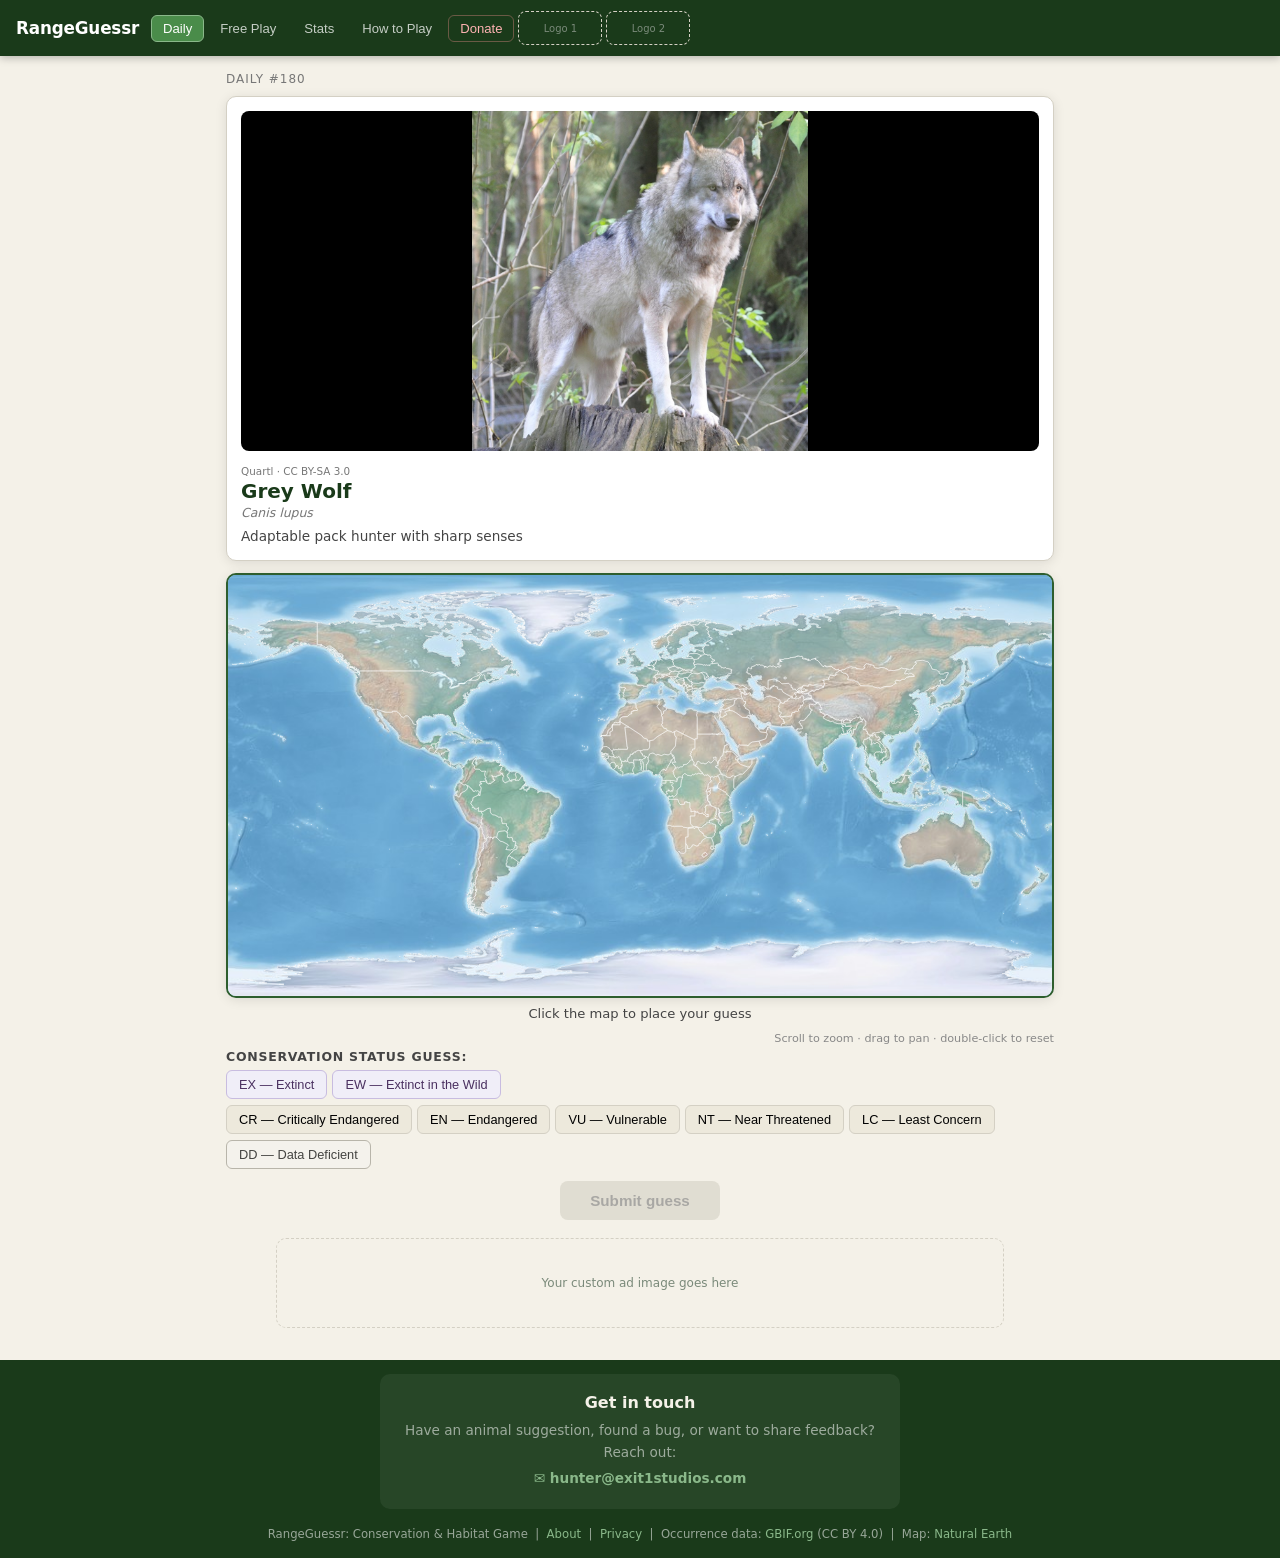
==== index.html @ 33893f8d "Update index.html" ====
<!DOCTYPE html>
<!-- build: stats-tabs-3 -->
<html lang="en">
<head>
  <meta charset="UTF-8"/>
  <meta name="viewport" content="width=device-width,initial-scale=1.0"/>
  <title>RangeGuessr — Daily Wildlife Geography Game</title>
  <meta name="description" content="Test your wildlife knowledge and learn about habitat ranges and wildlife conservation. Play the daily or free play."/>
  <meta property="og:title" content="RangeGuessr"/>
  <meta property="og:description" content="Guess where an animal lives + its conservation status. Play daily or Free Play."/>
  <meta property="og:type" content="website"/>
  <meta property="og:url" content="https://rangeguessr.com/"/>
  <!-- Drop a 1200×630 PNG at img/og-image.png — used for link previews on social/iMessage -->
  <meta property="og:image" content="https://rangeguessr.com/img/og-image.png"/>
  <meta property="og:image:width" content="1200"/>
  <meta property="og:image:height" content="630"/>
  <meta name="twitter:card" content="summary_large_image"/>
  <meta name="twitter:title" content="RangeGuessr"/>
  <meta name="twitter:description" content="Guess where an animal lives + its conservation status. New animal daily."/>
  <meta name="twitter:image" content="https://rangeguessr.com/img/og-image.png"/>
  <meta name="referrer" content="no-referrer"/>
  <meta name="theme-color" content="#1a3a1a"/>
  <link rel="icon" href="data:image/svg+xml,<svg xmlns='http://www.w3.org/2000/svg' viewBox='0 0 100 100'><text y='.9em' font-size='90'>🌍</text></svg>"/>
  <link rel="canonical" href="https://rangeguessr.com/"/>
  <link rel="manifest" href="manifest.json"/>
  <link rel="apple-touch-icon" href="img/icon-192.png"/>
  <link rel="stylesheet" href="css/style.css"/>
  <script type="application/ld+json">
  {
    "@context": "https://schema.org",
    "@type": "WebSite",
    "name": "RangeGuessr",
    "url": "https://rangeguessr.com/",
    "description": "A daily wildlife geography game. Guess where an animal lives and its IUCN conservation status, then learn about the species.",
    "inLanguage": "en"
  }
  </script>
  <!-- Google AdSense: replace publisher ID below and uncomment when live -->
  <!-- <script async src="https://pagead2.googlesyndication.com/pagead/js/adsbygoogle.js?client=ca-pub-XXXXXXXXXXXXXXXX" crossorigin="anonymous"></script> -->
</head>
<body>

<!-- ── Header ── -->
<header>
  <a class="logo" href="/">
    <span>
      <span class="logo-text">RangeGuessr</span>
    </span>
  </a>
  <nav>
    <button class="nav-btn active" id="btn-daily">Daily</button>
    <button class="nav-btn"        id="btn-freeplay">Free Play</button>
    <button class="nav-btn"        id="btn-stats">Stats</button>
    <button class="nav-btn"        id="btn-how">How to Play</button>
    <button class="nav-btn nav-btn--donate" id="btn-donate">Donate</button>
    <!-- ── Conservation partner logos (top row, right of Donate) ──
         Replace each src with the org's logo and each href with their site.
         Missing images show a labeled placeholder instead of a broken icon. -->
    <a class="conservation-logo" href="#" target="_blank" rel="noopener" title="Conservation partner"
       style="display:inline-flex;align-items:center;justify-content:center;height:34px;min-width:84px;padding:3px 8px;border:1px dashed var(--border,#cdd6cd);border-radius:8px;text-decoration:none;">
      <img src="img/partner-1.png" alt="Conservation partner 1"
           style="max-height:26px;max-width:104px;object-fit:contain;display:block;"
           onload="this.nextElementSibling.style.display='none';"
           onerror="this.style.display='none';"/>
      <span style="font-size:10px;color:var(--muted,#7a8a7a);">Logo 1</span>
    </a>
    <a class="conservation-logo" href="#" target="_blank" rel="noopener" title="Conservation partner"
       style="display:inline-flex;align-items:center;justify-content:center;height:34px;min-width:84px;padding:3px 8px;border:1px dashed var(--border,#cdd6cd);border-radius:8px;text-decoration:none;">
      <img src="img/partner-2.png" alt="Conservation partner 2"
           style="max-height:26px;max-width:104px;object-fit:contain;display:block;"
           onload="this.nextElementSibling.style.display='none';"
           onerror="this.style.display='none';"/>
      <span style="font-size:10px;color:var(--muted,#7a8a7a);">Logo 2</span>
    </a>
  </nav>
  <div class="streak-badge" id="streak-display"></div>
</header>

<!-- ── Main ── -->
<main class="main-wrap">
  <p class="mode-label" id="mode-label">Daily</p>

  <!-- Animal card -->
  <div class="animal-card">
    <div class="animal-thumb" id="animal-thumb">
      <img class="animal-img" id="animal-img" src="" alt=""/>
      <a class="animal-img-fallback" id="animal-img-fallback" href="" target="_blank" rel="noopener" style="display:none">View photo →</a>
    </div>
    <div class="animal-img-credit" id="animal-img-credit"></div>
    <div class="animal-info">
      <div class="animal-name" id="animal-name">Loading…</div>
      <div class="animal-sci"  id="animal-sci"></div>
      <div class="animal-hint" id="animal-hint"></div>
      <span class="status-badge" id="status-badge" style="display:none"></span>
    </div>
  </div>

  <!-- Free play controls -->
  <div class="freeplay-controls" id="freeplay-controls">
    <span class="freeplay-score" id="freeplay-score-display"></span>
  </div>

  <!-- Map -->
  <div class="map-wrap" style="position:relative;">
    <svg id="world-svg" viewBox="0 0 900 460" xmlns="http://www.w3.org/2000/svg"
         role="img" aria-label="World map — click to place your guess"></svg>
    <button id="zoom-reset-btn" title="Reset zoom (or double-click map)" style="display:none;">Reset zoom ✕</button>
  </div>
  <p class="map-instruction" id="map-instruction">Click the map to place your guess</p>
  <p class="map-zoom-hint">Scroll to zoom · drag to pan · double-click to reset</p>

  <div class="status-picker-wrap">
    <p class="picker-label">Conservation status guess:</p>
    <div class="status-picker">
      <div class="status-group status-group--extinct">
        <button class="status-option" data-status="EX" title="No individuals known to survive anywhere">EX — Extinct</button>
        <button class="status-option" data-status="EW" title="Survives only in captivity or cultivation">EW — Extinct in the Wild</button>
      </div>
      <div class="status-group status-group--threatened">
        <button class="status-option" data-status="CR">CR — Critically Endangered</button>
        <button class="status-option" data-status="EN">EN — Endangered</button>
        <button class="status-option" data-status="VU">VU — Vulnerable</button>
        <button class="status-option" data-status="NT">NT — Near Threatened</button>
        <button class="status-option" data-status="LC">LC — Least Concern</button>
      </div>
      <div class="status-group status-group--dd">
        <button class="status-option" data-status="DD" title="Not enough data to assess risk">DD — Data Deficient</button>
      </div>
    </div>
  </div>

  <!-- Submit + post-answer actions in one row -->
  <div class="submit-wrap">
    <button class="share-btn"         id="share-btn"     style="display:none">Share ↪</button>
    <button id="submit-btn" disabled>Submit guess</button>
    <button class="freeplay-next-btn" id="freeplay-next" style="display:none">Next →</button>
  </div>

  <!-- Result panel -->
  <div class="result-panel" id="result-panel">
    <div class="result-header">
      <!-- Score ring -->
      <div class="score-ring-wrap">
        <svg viewBox="0 0 68 68" width="68" height="68">
          <circle class="ring-bg" cx="34" cy="34" r="28"/>
          <circle id="res-ring" cx="34" cy="34" r="28"/>
        </svg>
        <div class="score-ring-total">
          <span id="res-total">0</span>
          <span class="score-ring-label">/ 10000</span>
        </div>
      </div>
      <!-- Breakdown -->
      <div class="score-breakdown">
        <div class="score-row-item">
          <div class="label">
            Location
            <span class="res-detail" id="res-loc-label"></span>
          </div>
          <div class="pts" id="res-location-score">0</div>
        </div>
        <div class="score-row-item">
          <div class="label">
            Conservation
            <span class="res-detail" id="res-status-label"></span>
          </div>
          <div class="pts" id="res-status-score">0</div>
        </div>
      </div>
    </div>
    <div class="res-fact"   id="res-fact"></div>
    <div class="res-region" id="res-region"></div>
    <div class="next-countdown" id="next-countdown" style="display:none"></div>
  </div>

  <!-- Custom ad — replace src with your ad image and href with where it should link.
       Recommended image width ~728px (or any 6:1–8:1 banner). Falls back to a labeled box if missing. -->
  <a class="custom-ad" href="#" target="_blank" rel="noopener"
     style="display:flex;align-items:center;justify-content:center;min-height:90px;margin:18px auto 0;max-width:728px;border:1px dashed var(--border,#cdd6cd);border-radius:10px;text-decoration:none;overflow:hidden;">
    <img src="img/custom-ad.png" alt="Sponsor"
         style="max-width:100%;height:auto;display:block;"
         onload="this.nextElementSibling.style.display='none';"
         onerror="this.style.display='none';"/>
    <span style="font-size:12px;color:var(--muted,#7a8a7a);">Your custom ad image goes here</span>
  </a>
</main>

<!-- ── Modals ── -->
<div class="modal-overlay" id="modal-overlay">

  <!-- How to play -->
  <div class="modal" id="modal-how" style="display:none">
    <div class="modal-header">
      <span class="modal-title">How to Play</span>
      <button class="modal-close" onclick="UI.closeModal()">✕</button>
    </div>
    <div class="modal-body">
      <div class="how-section">
        <h3>Instructions</h3>
        <p>Each day a new animal is revealed.</p>
        <ul>
          <li><strong>Click the map</strong> — place a pin where you think the animal lives in the wild</li>
          <li><strong>Pick a conservation status</strong> — guess its IUCN Red List category</li>
        </ul>
        <p style="margin-top:6px">Then hit <strong>Submit</strong>. The range is revealed and you see your score.</p>
      </div>
      <div class="how-section">
        <h3>Scoring — 10,000 points total</h3>
        <ul>
          <li><strong>Location (5,000 pts):</strong> Click inside the range = 5,000. Further away = fewer points.</li>
          <li><strong>Conservation (5,000 pts):</strong> Exact match = 5,000. Each IUCN level off costs 1,000 pts.</li>
        </ul>
      </div>
      <div class="how-section">
        <h3>Conservation status levels</h3>
        <div class="status-legend">
          <div class="legend-row"><span class="legend-badge" style="background:#E8E8E8;color:#3a3a3a">EX</span><span class="legend-desc"><strong>Extinct</strong> — no individuals survive anywhere</span></div>
          <div class="legend-row"><span class="legend-badge" style="background:#EDE8F5;color:#4a3060">EW</span><span class="legend-desc"><strong>Extinct in the Wild</strong> — survives only in captivity</span></div>
          <div class="legend-row"><span class="legend-badge" style="background:#FCEBEB;color:#791F1F">CR</span><span class="legend-desc"><strong>Critically Endangered</strong> — extremely high risk</span></div>
          <div class="legend-row"><span class="legend-badge" style="background:#FAECE7;color:#993C1D">EN</span><span class="legend-desc"><strong>Endangered</strong> — high risk of extinction</span></div>
          <div class="legend-row"><span class="legend-badge" style="background:#FAEEDA;color:#854F0B">VU</span><span class="legend-desc"><strong>Vulnerable</strong> — high risk if threats continue</span></div>
          <div class="legend-row"><span class="legend-badge" style="background:#EAF3DE;color:#3B6D11">NT</span><span class="legend-desc"><strong>Near Threatened</strong> — close to qualifying</span></div>
          <div class="legend-row"><span class="legend-badge" style="background:#E1F5EE;color:#0F6E56">LC</span><span class="legend-desc"><strong>Least Concern</strong> — widespread and stable</span></div>
          <div class="legend-row"><span class="legend-badge" style="background:#F1EFE8;color:#444441">DD</span><span class="legend-desc"><strong>Data Deficient</strong> — not enough data to assess. Guess DD = 5,000 pts; any other guess = 4,000 pts. (Guessing DD for an assessed species scores a flat 2,500.)</span></div>
        </div>
      </div>
      <div class="how-section">
        <h3>Daily streak</h3>
        <p>Play every day to build your streak.</p>
      </div>
      <div class="how-section">
        <h3>Free Play</h3>
        <p>Unlimited animals in random order. Score accumulates for your session but doesn't affect your daily streak.</p>
      </div>
    </div>
  </div>

  <!-- Stats (tabbed: Stats / History / Animals) -->
  <div class="modal" id="modal-stats" style="display:none">
    <div class="modal-header">
      <span class="modal-title">📊 Your Progress</span>
      <button class="modal-close" onclick="UI.closeModal()">✕</button>
    </div>
    <div class="stats-tabs" id="stats-tabs">
      <button class="stats-tab active" data-tab="stats">Stats</button>
      <button class="stats-tab" data-tab="history">History</button>
      <button class="stats-tab" data-tab="dex">Animals</button>
    </div>
    <div class="modal-body">
      <div class="stats-tab-panel" id="tabpanel-stats"></div>
      <div class="stats-tab-panel" id="tabpanel-history" style="display:none"></div>
      <div class="stats-tab-panel" id="tabpanel-dex" style="display:none"></div>
    </div>
  </div>

  <!-- Donate -->
  <div class="modal" id="modal-donate" style="display:none">
    <div class="modal-header">
      <span class="modal-title">♥ Support RangeGuessr</span>
      <button class="modal-close" onclick="UI.closeModal()">✕</button>
    </div>
    <div class="modal-body">
      <div class="donate-hero">
        <p class="donate-tagline">RangeGuessr is free to play and always will be.</p>
        <p class="donate-sub">Every donation keeps the game running and directly funds wildlife conservation.</p>
      </div>
      <div class="donate-split">
        <div class="donate-split-item">
          <span class="donate-split-pct">50%</span>
          <span class="donate-split-label">Keeps RangeGuessr running: hosting, data, and improving the site.</span>
        </div>
        <div class="donate-split-divider"></div>
        <div class="donate-split-item">
          <span class="donate-split-pct donate-split-pct--green">50%</span>
          <span class="donate-split-label">Donated to wildlife conservation charities.</span>
        </div>
      </div>
      <div class="donate-actions">
        <!-- Conservation partner logos — same orgs as the top row -->
        <div class="donate-logos" style="display:flex;align-items:center;justify-content:center;gap:14px;flex-wrap:wrap;margin-bottom:14px;">
          <a class="conservation-logo" href="#" target="_blank" rel="noopener" title="Conservation partner"
             style="display:flex;align-items:center;justify-content:center;height:48px;min-width:130px;padding:4px 10px;border:1px dashed var(--border,#cdd6cd);border-radius:10px;text-decoration:none;">
            <img src="img/partner-1.png" alt="Conservation partner 1"
                 style="max-height:36px;max-width:150px;object-fit:contain;display:block;"
                 onload="this.nextElementSibling.style.display='none';"
                 onerror="this.style.display='none';"/>
            <span style="font-size:11px;color:var(--muted,#7a8a7a);">Partner logo 1</span>
          </a>
          <a class="conservation-logo" href="#" target="_blank" rel="noopener" title="Conservation partner"
             style="display:flex;align-items:center;justify-content:center;height:48px;min-width:130px;padding:4px 10px;border:1px dashed var(--border,#cdd6cd);border-radius:10px;text-decoration:none;">
            <img src="img/partner-2.png" alt="Conservation partner 2"
                 style="max-height:36px;max-width:150px;object-fit:contain;display:block;"
                 onload="this.nextElementSibling.style.display='none';"
                 onerror="this.style.display='none';"/>
            <span style="font-size:11px;color:var(--muted,#7a8a7a);">Partner logo 2</span>
          </a>
        </div>
        <a class="donate-btn"
           href="https://buy.stripe.com/6oU4gybtUd712Wp5gu8so00"
           target="_blank"
           rel="noopener"
           id="donate-stripe-btn">
          Donate via Stripe →
        </a>
        <p class="donate-note">Secure payment powered by Stripe.</p>
      </div>
    </div>
  </div>

</div>
<footer>
  <div class="footer-contact" id="contact">
    <strong>Get in touch</strong>
    <p>Have an animal suggestion, found a bug, or want to share feedback? Reach out:</p>
    <p class="footer-contact-links">
      <a href="mailto:hunter@exit1studios.com">✉ hunter@exit1studios.com</a>
    </p>
  </div>
  <p>RangeGuessr: Conservation & Habitat Game &nbsp;|&nbsp; <a href="about.html">About</a> &nbsp;|&nbsp; <a href="privacy.html">Privacy</a> &nbsp;|&nbsp; Occurrence data: <a href="https://www.gbif.org" target="_blank" rel="noopener">GBIF.org</a> (CC BY 4.0) &nbsp;|&nbsp; Map: <a href="https://www.naturalearthdata.com" target="_blank" rel="noopener">Natural Earth</a></p>
</footer>

<!-- Scripts -->
<script src="data/animals.js"></script>
<script src="data/schedule.js"></script>
<script src="data/countries.js"></script>
<script src="js/game.js"></script>
<script src="js/ui.js"></script>
<script>
  document.addEventListener("DOMContentLoaded", () => {
    UI.init();
    UI.showDaily();
  });
</script>
</body>
</html>
---- css/style.css ----
/* ─── Reset & base ─────────────────────────────────────────────────────────── */
*, *::before, *::after { box-sizing: border-box; margin: 0; padding: 0; }

:root {
  --forest:     #1a3a1a;
  --forest-mid: #2e5e2e;
  --forest-lite:#4a8c4a;
  --sage:       #8ab88a;
  --cream:      #f4f1e8;
  --parchment:  #ede9dc;
  --ink:        #1c1c1c;
  --ink-mid:    #444;
  --ink-lite:   #777;
  --border:     #d4d0c4;
  --gold:       #FFD700;
  --radius:     10px;
  --shadow:     0 2px 12px rgba(0,0,0,0.10);
}

html { font-size: 16px; }

body {
  font-family: 'Segoe UI', system-ui, -apple-system, sans-serif;
  background: var(--cream);
  color: var(--ink);
  min-height: 100vh;
  display: flex;
  flex-direction: column;
}

a { color: var(--forest-mid); text-decoration: none; }
a:hover { text-decoration: underline; }

/* ─── Ad slots ─────────────────────────────────────────────────────────────── */
.ad-slot {
  background: var(--parchment);
  border-bottom: 1px solid var(--border);
  display: flex;
  align-items: center;
  justify-content: center;
  min-height: 56px;
  padding: 8px;
}
.ad-slot.bottom {
  border-top: 1px solid var(--border);
  border-bottom: none;
  margin-top: 24px;
}
.ad-label {
  font-size: 0.7rem;
  text-transform: uppercase;
  letter-spacing: 0.08em;
  color: var(--ink-lite);
}

/* ─── Header ───────────────────────────────────────────────────────────────── */
header {
  background: var(--forest);
  color: #fff;
  display: flex;
  flex-direction: row;
  align-items: center;
  gap: 12px;
  padding: 0 16px;
  min-height: 56px;
  height: auto;
  padding: 8px 16px;
  position: sticky;
  top: 0;
  z-index: 100;
  box-shadow: 0 2px 8px rgba(0,0,0,0.25);
}

.logo {
  display: flex;
  flex-direction: row;
  align-items: center;
  gap: 8px;
  text-decoration: none;
  color: #fff;
  flex-shrink: 0;
}
.logo-icon  { font-size: 1.4rem; line-height: 1; }
.logo-text  { font-size: 1.05rem; font-weight: 700; letter-spacing: -0.01em; color: #fff; }
.logo-sub   { display: block; font-size: 0.65rem; color: var(--sage); letter-spacing: 0.05em; }

nav {
  display: flex;
  flex-direction: row;
  align-items: center;
  gap: 4px;
  flex: 1;
  flex-wrap: wrap;
}

.nav-btn {
  background: transparent;
  border: 1px solid transparent;
  color: rgba(255,255,255,0.75);
  padding: 5px 11px;
  border-radius: 6px;
  font-size: 0.82rem;
  cursor: pointer;
  transition: background 0.15s, color 0.15s, border-color 0.15s;
  white-space: nowrap;
}
.nav-btn:hover {
  background: rgba(255,255,255,0.10);
  color: #fff;
  border-color: rgba(255,255,255,0.2);
}
.nav-btn.active {
  background: var(--forest-lite);
  color: #fff;
  border-color: var(--sage);
}
.nav-btn--donate {
  color: #ffb3b3;
  border-color: rgba(255,150,150,0.35);
}
.nav-btn--donate:hover {
  background: rgba(255,100,100,0.15);
  color: #ffcccc;
}

.streak-badge {
  font-size: 0.85rem;
  font-weight: 600;
  color: var(--gold);
  margin-left: auto;
  white-space: nowrap;
}

/* ─── Main wrap ────────────────────────────────────────────────────────────── */
.main-wrap {
  max-width: 860px;
  width: 100%;
  margin: 0 auto;
  padding: 16px 16px 32px;
  flex: 1;
}

.mode-label {
  font-size: 0.75rem;
  text-transform: uppercase;
  letter-spacing: 0.08em;
  color: var(--ink-lite);
  margin-bottom: 10px;
}

/* ─── Animal card ──────────────────────────────────────────────────────────── */
.animal-card {
  background: #fff;
  border: 1px solid var(--border);
  border-radius: var(--radius);
  display: flex;
  flex-direction: column;
  padding: 14px;
  margin-bottom: 12px;
  box-shadow: var(--shadow);
}

.animal-thumb {
  width: 100%;
  border-radius: 8px;
  overflow: hidden;
  background: var(--parchment);
  margin-bottom: 10px;
}
.animal-thumb.loading {
  min-height: 200px;
  background: linear-gradient(100deg,
    var(--parchment) 35%,
    rgba(255,255,255,0.75) 50%,
    var(--parchment) 65%);
  background-size: 300% 100%;
  animation: thumb-shimmer 1.4s ease-in-out infinite;
}
@keyframes thumb-shimmer {
  0%   { background-position: 100% 0; }
  100% { background-position: -100% 0; }
}
@media (prefers-reduced-motion: reduce) {
  .animal-thumb.loading { animation: none; }
}
.animal-img {
  width: 100%;
  max-height: 340px;
  object-fit: contain;
  display: block;
  background: #000;
}
.animal-img-fallback {
  font-size: 0.72rem;
  text-align: center;
  color: var(--forest-mid);
  padding: 4px;
  line-height: 1.4;
}
.animal-img-credit {
  font-size: 0.65rem;
  color: var(--ink-lite);
  margin-top: 4px;
  line-height: 1.3;
}

.animal-info { flex: 1; min-width: 0; }
.animal-name {
  font-size: 1.25rem;
  font-weight: 700;
  color: var(--forest);
  line-height: 1.2;
  margin-bottom: 2px;
}
.animal-sci {
  font-size: 0.78rem;
  color: var(--ink-lite);
  font-style: italic;
  margin-bottom: 6px;
}
.animal-hint {
  font-size: 0.85rem;
  color: var(--ink-mid);
  line-height: 1.5;
}

.status-badge {
  display: inline-block;
  margin-top: 8px;
  padding: 3px 10px;
  border-radius: 20px;
  font-size: 0.75rem;
  font-weight: 600;
  letter-spacing: 0.03em;
}

/* ─── Free play controls ───────────────────────────────────────────────────── */
.freeplay-controls {
  display: none;
  flex-direction: row;
  align-items: center;
  justify-content: flex-end;
  margin-bottom: 8px;
  gap: 12px;
}
.freeplay-score {
  font-size: 0.82rem;
  color: var(--ink-mid);
  font-weight: 500;
}

/* ─── Map ───────────────────────────────────────────────────────────────────── */
.map-wrap {
  background-color: #a8d8ea;
  border: 2px solid var(--forest-mid);
  border-radius: var(--radius);
  overflow: hidden;
  cursor: crosshair;
  box-shadow: var(--shadow);
  margin-bottom: 8px;
}

#world-svg {
  display: block;
  width: 100%;
  height: auto;
  aspect-ratio: 900 / 460;
  background: transparent;
}

#zoom-reset-btn {
  position: absolute;
  top: 8px;
  right: 8px;
  display: none;
  align-items: center;
  gap: 4px;
  padding: 4px 10px;
  font-size: 0.75rem;
  font-weight: 600;
  background: rgba(255,255,255,0.88);
  color: #333;
  border: 1px solid rgba(0,0,0,0.15);
  border-radius: 6px;
  cursor: pointer;
  backdrop-filter: blur(4px);
  box-shadow: 0 1px 4px rgba(0,0,0,0.18);
  transition: background 0.15s;
  z-index: 10;
}
#zoom-reset-btn:hover {
  background: rgba(255,255,255,1);
}

.map-zoom-hint {
  font-size: 0.7rem;
  color: #888;
  text-align: right;
  margin: -4px 0 4px;
}

.country {
  fill: rgba(255, 255, 255, 0.08);
  stroke: rgba(255, 255, 255, 0.75);
  stroke-width: 0.6;
  transition: fill 0.1s;
}
.country:hover { fill: rgba(255, 255, 255, 0.22); }

.map-instruction {
  font-size: 0.82rem;
  color: var(--ink-mid);
  text-align: center;
  margin-bottom: 12px;
  min-height: 1.4em;
  transition: color 0.2s;
}
.map-instruction.flash {
  color: #c0392b;
  font-weight: 600;
  animation: flashAnim 1.2s ease;
}
@keyframes flashAnim {
  0%,100% { opacity: 1; }
  50%      { opacity: 0.5; }
}

/* ─── Status picker ────────────────────────────────────────────────────────── */
.status-picker-wrap {
  margin-bottom: 12px;
}
.picker-label {
  font-size: 0.78rem;
  font-weight: 600;
  color: var(--ink-mid);
  text-transform: uppercase;
  letter-spacing: 0.06em;
  margin-bottom: 6px;
}
.status-picker {
  display: flex;
  flex-direction: column;
  gap: 6px;
}
.status-group {
  display: flex;
  flex-direction: row;
  flex-wrap: wrap;
  align-items: flex-start;
  gap: 5px;
}
.status-group--extinct .status-option {
  background: #f0eef8;
  border-color: #c8bce0;
  color: #4a3060;
}
.status-group--extinct .status-option:hover {
  background: #e6e0f5;
  border-color: #9c88c8;
}
.status-group--extinct .status-option.selected {
  background: #4a3060;
  border-color: #4a3060;
  color: #fff;
}

.status-group--dd .status-option {
  background: #f4f2ec;
  border-color: #b8b5aa;
  color: #444441;
}
.status-group--dd .status-option:hover {
  background: #eae7de;
  border-color: #888480;
}
.status-group--dd .status-option.selected {
  background: #444441;
  border-color: #444441;
  color: #fff;
}

.status-option {
  flex-shrink: 0;
  background: var(--parchment);
  border: 1.5px solid var(--border);
  border-radius: 6px;
  padding: 6px 12px;
  font-size: 0.8rem;
  font-weight: 500;
  cursor: pointer;
  transition: background 0.12s, border-color 0.12s, color 0.12s;
  white-space: nowrap;
}
.status-option:hover {
  background: #e8e4d4;
  border-color: var(--forest-lite);
}
.status-option.selected {
  background: var(--forest);
  border-color: var(--forest);
  color: #fff;
}

/* ─── Submit row ───────────────────────────────────────────────────────────── */
.submit-wrap {
  display: flex;
  flex-direction: row;
  align-items: center;
  justify-content: center;
  gap: 10px;
  margin-bottom: 16px;
  flex-wrap: wrap;
}

#submit-btn {
  background: var(--border);
  border: none;
  border-radius: 8px;
  color: var(--ink-lite);
  font-size: 0.95rem;
  font-weight: 600;
  padding: 11px 30px;
  cursor: not-allowed;
  transition: background 0.15s, color 0.15s, transform 0.1s;
}
#submit-btn.ready {
  background: var(--forest);
  color: #fff;
  cursor: pointer;
}
#submit-btn.ready:hover  { background: var(--forest-mid); }
#submit-btn.ready:active { transform: scale(0.97); }
#submit-btn:disabled     { opacity: 0.6; cursor: not-allowed; }

.share-btn, .freeplay-next-btn {
  display: inline-flex;
  align-items: center;
  gap: 6px;
  background: #fff;
  border: 1.5px solid var(--border);
  border-radius: 8px;
  color: var(--ink-mid);
  font-size: 0.88rem;
  font-weight: 600;
  padding: 9px 18px;
  cursor: pointer;
  transition: background 0.12s, border-color 0.12s;
}
.share-btn:hover, .freeplay-next-btn:hover {
  background: var(--parchment);
  border-color: var(--forest-lite);
}
.freeplay-next-btn {
  background: var(--forest);
  color: #fff;
  border-color: var(--forest);
}
.freeplay-next-btn:hover { background: var(--forest-mid); }

/* ─── Result panel ─────────────────────────────────────────────────────────── */
.result-panel {
  background: #fff;
  border: 1px solid var(--border);
  border-radius: var(--radius);
  padding: 18px;
  margin-bottom: 16px;
  box-shadow: var(--shadow);
}

.result-header {
  display: flex;
  flex-direction: row;
  gap: 18px;
  align-items: flex-start;
  margin-bottom: 14px;
}

/* Score ring */
.score-ring-wrap {
  position: relative;
  flex-shrink: 0;
}
.score-ring-wrap svg { display: block; }
.ring-bg {
  fill: none;
  stroke: var(--parchment);
  stroke-width: 7;
}
#res-ring {
  fill: none;
  stroke: #4a9e4a;
  stroke-width: 7;
  stroke-linecap: round;
  transform: rotate(-90deg);
  transform-origin: 50% 50%;
  stroke-dasharray: 175.9;
  stroke-dashoffset: 0;
  transition: stroke-dashoffset 0.6s ease, stroke 0.4s ease;
}
.score-ring-total {
  position: absolute;
  inset: 0;
  display: flex;
  flex-direction: column;
  align-items: center;
  justify-content: center;
  line-height: 1;
}
#res-total {
  font-size: 1.1rem;
  font-weight: 800;
  color: var(--ink);
}
.score-ring-label {
  font-size: 0.55rem;
  color: var(--ink-lite);
  margin-top: 2px;
}

/* Score breakdown */
.score-breakdown { flex: 1; min-width: 0; }
.score-row-item {
  display: flex;
  flex-direction: row;
  justify-content: space-between;
  align-items: flex-start;
  gap: 8px;
  padding: 6px 0;
  border-bottom: 1px solid var(--parchment);
}
.score-row-item:last-child { border-bottom: none; }
.score-row-item .label {
  font-size: 0.82rem;
  color: var(--ink-mid);
  font-weight: 500;
  display: flex;
  flex-direction: column;
  gap: 2px;
}
.score-row-item .pts {
  font-size: 1.0rem;
  font-weight: 700;
  color: var(--forest);
  white-space: nowrap;
}

/* Result detail tags */
.res-detail {
  display: inline-block;
  font-size: 0.72rem;
  font-weight: 600;
  padding: 2px 7px;
  border-radius: 20px;
  margin-top: 2px;
  width: fit-content;
}
.res-detail.perfect { background: #d4f0d4; color: #1a6a1a; }
.res-detail.hot     { background: #fff0c8; color: #8a5a00; }
.res-detail.warm    { background: #ffe8d4; color: #7a4010; }
.res-detail.cold    { background: #fde8e8; color: #8a1a1a; }

/* Fact / region */
.res-fact, .res-region {
  font-size: 0.83rem;
  color: var(--ink-mid);
  line-height: 1.55;
  margin-top: 8px;
}
.res-fact  { font-style: italic; }
.res-region { font-weight: 500; }

/* ─── Modals ───────────────────────────────────────────────────────────────── */
.modal-overlay {
  display: none;
  position: fixed;
  inset: 0;
  background: rgba(0,0,0,0.55);
  z-index: 1000;
  align-items: center;
  justify-content: center;
  padding: 16px;
}

.modal {
  background: #fff;
  border-radius: var(--radius);
  max-width: 500px;
  width: 100%;
  max-height: 80vh;
  display: flex;
  flex-direction: column;
  box-shadow: 0 8px 40px rgba(0,0,0,0.25);
  overflow: hidden;
}

.modal-header {
  display: flex;
  flex-direction: row;
  align-items: center;
  justify-content: space-between;
  padding: 14px 18px;
  border-bottom: 1px solid var(--border);
  background: var(--forest);
  color: #fff;
  flex-shrink: 0;
}
.modal-title {
  font-size: 1rem;
  font-weight: 700;
}
.modal-close {
  background: transparent;
  border: none;
  color: rgba(255,255,255,0.8);
  font-size: 1.1rem;
  cursor: pointer;
  padding: 2px 6px;
  border-radius: 4px;
  line-height: 1;
  transition: background 0.12s;
}
.modal-close:hover { background: rgba(255,255,255,0.15); }

.modal-body {
  overflow-y: auto;
  padding: 18px;
  flex: 1;
}

/* ─── How to play ──────────────────────────────────────────────────────────── */
.how-section { margin-bottom: 18px; }
.how-section h3 {
  font-size: 0.9rem;
  font-weight: 700;
  color: var(--forest);
  margin-bottom: 6px;
  text-transform: uppercase;
  letter-spacing: 0.04em;
}
.how-section p  { font-size: 0.86rem; color: var(--ink-mid); line-height: 1.6; }
.how-section ul { padding-left: 18px; font-size: 0.86rem; color: var(--ink-mid); line-height: 1.8; }

.status-legend { display: flex; flex-direction: column; gap: 6px; }
.legend-row    { display: flex; flex-direction: row; align-items: center; gap: 10px; }
.legend-badge  {
  display: inline-block;
  padding: 2px 9px;
  border-radius: 20px;
  font-size: 0.75rem;
  font-weight: 700;
  flex-shrink: 0;
  min-width: 36px;
  text-align: center;
}
.legend-desc { font-size: 0.82rem; color: var(--ink-mid); }

/* ─── History calendar ─────────────────────────────────────────────────────── */
.cal-month       { margin-bottom: 20px; }
.cal-month-name  {
  font-size: 0.85rem;
  font-weight: 700;
  color: var(--forest);
  margin-bottom: 8px;
  text-transform: uppercase;
  letter-spacing: 0.06em;
}
.cal-grid {
  display: flex;
  flex-direction: row;
  flex-wrap: wrap;
  gap: 6px;
}
.cal-day {
  display: flex;
  flex-direction: column;
  align-items: center;
  width: 52px;
  padding: 6px 4px;
  border-radius: 8px;
  border: 1.5px solid var(--border);
  background: var(--parchment);
  cursor: default;
}
.cal-day.great { background: #d4f0d4; border-color: #88cc88; }
.cal-day.ok    { background: #fff4cc; border-color: #ccaa44; }
.cal-day.low   { background: #fde8e8; border-color: #cc8888; }
.cal-emoji   { font-size: 1.2rem; line-height: 1; }
.cal-day-num { font-size: 0.7rem; color: var(--ink-lite); }
.cal-score   { font-size: 0.72rem; font-weight: 700; color: var(--ink-mid); }
.empty-history { font-size: 0.88rem; color: var(--ink-lite); text-align: center; padding: 24px 0; }

/* ─── Donate modal ─────────────────────────────────────────────────────────── */
.donate-hero { text-align: center; margin-bottom: 20px; }
.donate-tagline { font-size: 1rem; font-weight: 700; color: var(--forest); margin-bottom: 6px; }
.donate-sub     { font-size: 0.86rem; color: var(--ink-mid); line-height: 1.5; }

.donate-split {
  display: flex;
  flex-direction: row;
  gap: 0;
  border: 1.5px solid var(--border);
  border-radius: 10px;
  overflow: hidden;
  margin-bottom: 20px;
}
.donate-split-item {
  flex: 1;
  padding: 16px 12px;
  text-align: center;
  background: var(--parchment);
}
.donate-split-divider { width: 1.5px; background: var(--border); flex-shrink: 0; }
.donate-split-pct {
  display: block;
  font-size: 1.8rem;
  font-weight: 800;
  color: var(--forest);
  margin-bottom: 4px;
}
.donate-split-pct--green { color: #2a8a2a; }
.donate-split-label {
  font-size: 0.78rem;
  color: var(--ink-mid);
  line-height: 1.4;
}

.donate-actions { text-align: center; }
.donate-btn {
  display: inline-block;
  background: var(--forest);
  color: #fff;
  padding: 12px 28px;
  border-radius: 8px;
  font-size: 0.95rem;
  font-weight: 700;
  text-decoration: none;
  transition: background 0.15s;
  margin-bottom: 8px;
}
.donate-btn:hover { background: var(--forest-mid); text-decoration: none; color: #fff; }
.donate-note { font-size: 0.74rem; color: var(--ink-lite); }

/* ─── Footer ───────────────────────────────────────────────────────────────── */
footer {
  background: var(--forest);
  color: rgba(255,255,255,0.55);
  font-size: 0.73rem;
  text-align: center;
  padding: 14px 16px;
  margin-top: auto;
  line-height: 1.6;
}
footer a { color: var(--sage); }
footer a:hover { color: #fff; }

/* ─── Responsive ───────────────────────────────────────────────────────────── */
@media (max-width: 600px) {
  header { height: auto; padding: 10px 12px; gap: 8px; }
  .logo-sub { display: none; }
  nav { gap: 3px; }
  .nav-btn { padding: 5px 8px; font-size: 0.78rem; }
  .animal-name { font-size: 1.05rem; }
  .result-header { gap: 12px; }
  .modal { max-height: 90vh; }
  .status-option { font-size: 0.76rem; padding: 5px 9px; }
}

@media (prefers-reduced-motion: reduce) {
  *, *::before, *::after { animation: none !important; transition: none !important; }
}

/* ── Stats modal ──────────────────────────────────────────────────────────── */
.stats-empty { text-align:center; color:var(--ink-lite); padding:24px 8px; }
.stats-grid {
  display:grid; grid-template-columns:repeat(4,1fr); gap:8px; margin-bottom:18px;
}
.stats-cell {
  background:var(--parchment); border-radius:8px; padding:12px 6px; text-align:center;
}
.stats-num { font-size:1.5rem; font-weight:700; color:var(--forest); line-height:1.1; }
.stats-cap { font-size:0.66rem; color:var(--ink-lite); text-transform:uppercase; letter-spacing:0.04em; margin-top:3px; }
.stats-section { margin-bottom:18px; }
.stats-section h3 {
  font-size:0.95rem; color:var(--forest); margin:0 0 10px;
  display:flex; justify-content:space-between; align-items:baseline;
}
.stats-avg-total { font-size:0.8rem; font-weight:600; color:var(--forest-mid); }
.stats-line {
  display:flex; justify-content:space-between; font-size:0.82rem; color:var(--ink-mid); margin:8px 0 3px;
}
.stats-line-val { font-weight:700; color:var(--forest); }
.stats-bar-track { height:7px; background:var(--parchment); border-radius:4px; overflow:hidden; }
.stats-bar-fill { height:100%; background:var(--forest-lite); border-radius:4px; transition:width .4s ease; }
.stats-foot { font-size:0.66rem; color:var(--ink-lite); text-align:center; margin-top:14px; }
@media (max-width:420px){
  .stats-grid { grid-template-columns:repeat(2,1fr); }
  .stats-num { font-size:1.3rem; }
}

/* ── Next-animal countdown ────────────────────────────────────────────────── */
.next-countdown {
  margin-top:12px; text-align:center; font-size:0.82rem; font-weight:600;
  color:var(--forest-mid); background:var(--parchment);
  padding:8px 12px; border-radius:8px; font-variant-numeric:tabular-nums;
}

/* ── Content pages (About / Privacy) ──────────────────────────────────────── */
.content-page {
  max-width:720px; margin:0 auto; padding:32px 20px 64px; line-height:1.7; color:var(--ink-mid);
}
.content-page h1 { color:var(--forest); font-size:1.9rem; margin:0 0 8px; }
.content-page h2 { color:var(--forest-mid); font-size:1.2rem; margin:28px 0 6px; }
.content-page p { margin:0 0 12px; }
.content-page a { color:var(--forest-lite); }
.content-updated { font-size:0.8rem; color:var(--ink-lite); margin-top:0; }
.content-foot { margin-top:36px; padding-top:16px; border-top:1px solid var(--border); font-size:0.85rem; }

/* ── Free Play stats grid variant ─────────────────────────────────────────── */
.stats-grid--3 { grid-template-columns:repeat(3,1fr); }
@media (max-width:420px){ .stats-grid--3 { grid-template-columns:repeat(3,1fr); } .stats-grid--3 .stats-num { font-size:1.05rem; } }
.stats-empty-sm { color:var(--ink-lite); font-size:0.85rem; padding:4px 0 8px; }

/* ── Animal Dex ───────────────────────────────────────────────────────────── */
.dex-summary { font-size:0.9rem; color:var(--ink-mid); margin-bottom:14px; }
.dex-summary strong { color:var(--forest); }

.dex-sort-bar { display:flex; gap:6px; margin-bottom:14px; flex-wrap:wrap; }
.dex-sort-btn {
  font:inherit; font-size:0.74rem; font-weight:600; cursor:pointer;
  padding:5px 11px; border-radius:14px; border:1px solid var(--border);
  background:var(--cream); color:var(--ink-mid); transition:all .12s;
}
.dex-sort-btn:hover { border-color:var(--forest-lite); }
.dex-sort-btn.active { background:var(--forest); border-color:var(--forest); color:#fff; }

.dex-grid {
  display:grid; grid-template-columns:repeat(3,1fr); gap:8px;
  max-height:52vh; overflow-y:auto; padding:2px;
}
.dex-card {
  display:flex; flex-direction:column; align-items:center; text-align:center;
  background:var(--parchment); border-radius:10px; padding:10px 6px 8px;
  position:relative; min-height:96px; justify-content:center; gap:2px;
}
.dex-card-emoji { font-size:1.7rem; line-height:1; }
.dex-card-name  { font-size:0.74rem; font-weight:600; color:var(--ink); line-height:1.15; }
.dex-card-badge {
  font-size:0.58rem; font-weight:700; padding:1px 5px; border-radius:6px; margin-top:1px;
}
.dex-card-score { font-size:0.95rem; font-weight:700; color:var(--forest); font-variant-numeric:tabular-nums; }
.dex-card-sub   { font-size:0.56rem; color:var(--ink-lite); line-height:1.2; }

.dex-card--locked { background:#eceae2; }
.dex-card--locked .dex-card-emoji { filter:grayscale(1); opacity:0.45; }
.dex-card--locked .dex-card-name  { color:var(--ink-lite); letter-spacing:0.06em; }
.dex-card--locked .dex-card-score { font-size:1.1rem; color:var(--ink-lite); }

@media (max-width:420px){
  .dex-grid { grid-template-columns:repeat(2,1fr); }
}

/* ── Footer contact ───────────────────────────────────────────────────────── */
.footer-contact {
  max-width:520px; margin:0 auto 16px; padding:16px 20px;
  background:rgba(255,255,255,0.06); border-radius:10px; text-align:center;
}
.footer-contact strong { display:block; color:var(--cream); font-size:1rem; margin-bottom:4px; }
.footer-contact p { margin:4px 0; font-size:0.85rem; }
.footer-contact-links a { font-weight:600; white-space:nowrap; }

/* ── Stats modal tabs ─────────────────────────────────────────────────────── */
.stats-tabs {
  display:flex; gap:2px; padding:0 12px; background:var(--forest);
  flex-shrink:0;
}
.stats-tab {
  flex:1; font:inherit; font-size:0.82rem; font-weight:600; cursor:pointer;
  padding:10px 8px; border:none; background:transparent;
  color:rgba(255,255,255,0.65); border-bottom:3px solid transparent;
  transition:color .12s, border-color .12s;
}
.stats-tab:hover { color:rgba(255,255,255,0.9); }
.stats-tab.active { color:#fff; border-bottom-color:var(--gold); }
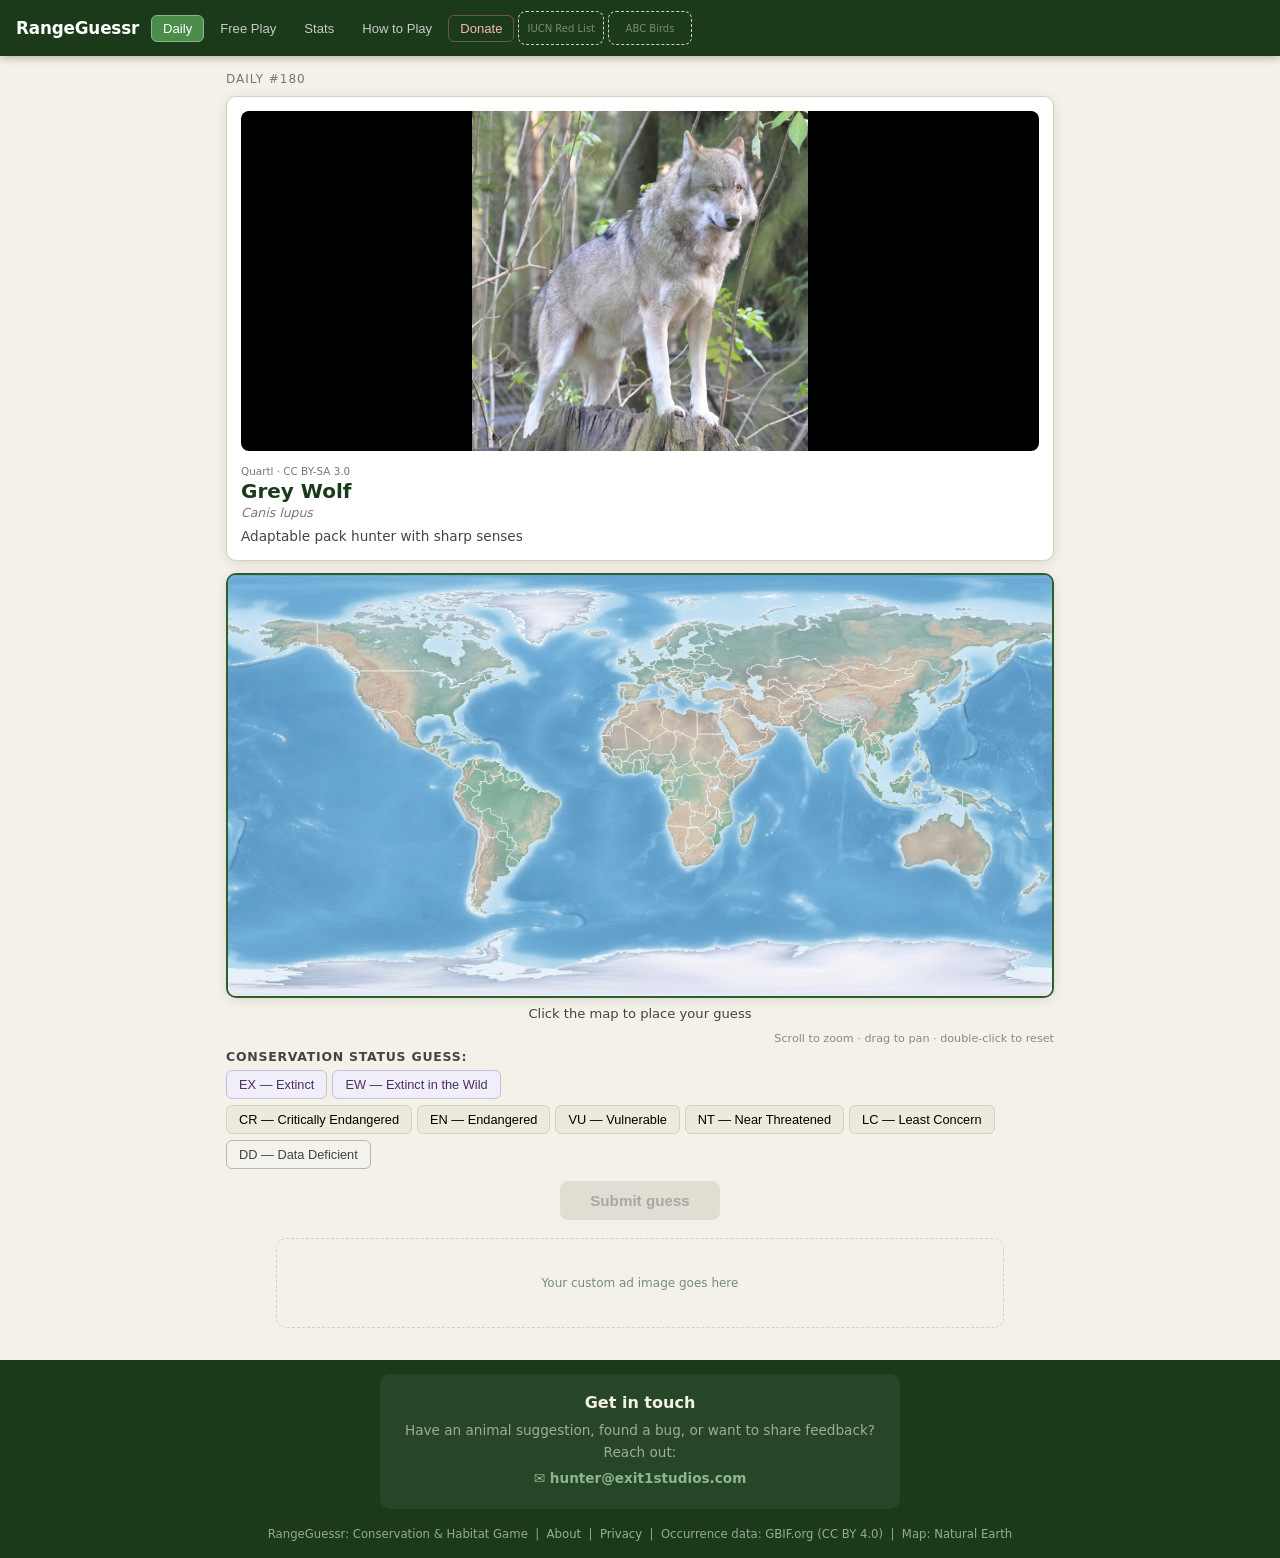
==== commit 68fac7c2: "Update conservation partner logos and links" ====
--- a/index.html
+++ b/index.html
@@ -53,24 +53,22 @@
     <button class="nav-btn"        id="btn-stats">Stats</button>
     <button class="nav-btn"        id="btn-how">How to Play</button>
     <button class="nav-btn nav-btn--donate" id="btn-donate">Donate</button>
-    <!-- ── Conservation partner logos (top row, right of Donate) ──
-         Replace each src with the org's logo and each href with their site.
-         Missing images show a labeled placeholder instead of a broken icon. -->
-    <a class="conservation-logo" href="#" target="_blank" rel="noopener" title="Conservation partner"
+    <!-- ── Conservation partner logos (top row, right of Donate) ── -->
+    <a class="conservation-logo" href="https://www.iucnredlist.org/" target="_blank" rel="noopener" title="IUCN Red List"
        style="display:inline-flex;align-items:center;justify-content:center;height:34px;min-width:84px;padding:3px 8px;border:1px dashed var(--border,#cdd6cd);border-radius:8px;text-decoration:none;">
-      <img src="img/partner-1.png" alt="Conservation partner 1"
+      <img src="img/partner-1.png" alt="IUCN Red List"
            style="max-height:26px;max-width:104px;object-fit:contain;display:block;"
            onload="this.nextElementSibling.style.display='none';"
            onerror="this.style.display='none';"/>
-      <span style="font-size:10px;color:var(--muted,#7a8a7a);">Logo 1</span>
+      <span style="font-size:10px;color:var(--muted,#7a8a7a);">IUCN Red List</span>
     </a>
-    <a class="conservation-logo" href="#" target="_blank" rel="noopener" title="Conservation partner"
+    <a class="conservation-logo" href="https://abcbirds.org/" target="_blank" rel="noopener" title="American Bird Conservancy"
        style="display:inline-flex;align-items:center;justify-content:center;height:34px;min-width:84px;padding:3px 8px;border:1px dashed var(--border,#cdd6cd);border-radius:8px;text-decoration:none;">
-      <img src="img/partner-2.png" alt="Conservation partner 2"
+      <img src="img/partner-2.png" alt="American Bird Conservancy"
            style="max-height:26px;max-width:104px;object-fit:contain;display:block;"
            onload="this.nextElementSibling.style.display='none';"
            onerror="this.style.display='none';"/>
-      <span style="font-size:10px;color:var(--muted,#7a8a7a);">Logo 2</span>
+      <span style="font-size:10px;color:var(--muted,#7a8a7a);">ABC Birds</span>
     </a>
   </nav>
   <div class="streak-badge" id="streak-display"></div>
@@ -278,21 +276,21 @@
       <div class="donate-actions">
         <!-- Conservation partner logos — same orgs as the top row -->
         <div class="donate-logos" style="display:flex;align-items:center;justify-content:center;gap:14px;flex-wrap:wrap;margin-bottom:14px;">
-          <a class="conservation-logo" href="#" target="_blank" rel="noopener" title="Conservation partner"
+          <a class="conservation-logo" href="https://www.iucnredlist.org/" target="_blank" rel="noopener" title="IUCN Red List"
              style="display:flex;align-items:center;justify-content:center;height:48px;min-width:130px;padding:4px 10px;border:1px dashed var(--border,#cdd6cd);border-radius:10px;text-decoration:none;">
-            <img src="img/partner-1.png" alt="Conservation partner 1"
+            <img src="img/partner-1.png" alt="IUCN Red List"
                  style="max-height:36px;max-width:150px;object-fit:contain;display:block;"
                  onload="this.nextElementSibling.style.display='none';"
                  onerror="this.style.display='none';"/>
-            <span style="font-size:11px;color:var(--muted,#7a8a7a);">Partner logo 1</span>
+            <span style="font-size:11px;color:var(--muted,#7a8a7a);">IUCN Red List</span>
           </a>
-          <a class="conservation-logo" href="#" target="_blank" rel="noopener" title="Conservation partner"
+          <a class="conservation-logo" href="https://abcbirds.org/" target="_blank" rel="noopener" title="American Bird Conservancy"
              style="display:flex;align-items:center;justify-content:center;height:48px;min-width:130px;padding:4px 10px;border:1px dashed var(--border,#cdd6cd);border-radius:10px;text-decoration:none;">
-            <img src="img/partner-2.png" alt="Conservation partner 2"
+            <img src="img/partner-2.png" alt="American Bird Conservancy"
                  style="max-height:36px;max-width:150px;object-fit:contain;display:block;"
                  onload="this.nextElementSibling.style.display='none';"
                  onerror="this.style.display='none';"/>
-            <span style="font-size:11px;color:var(--muted,#7a8a7a);">Partner logo 2</span>
+            <span style="font-size:11px;color:var(--muted,#7a8a7a);">ABC Birds</span>
           </a>
         </div>
         <a class="donate-btn"
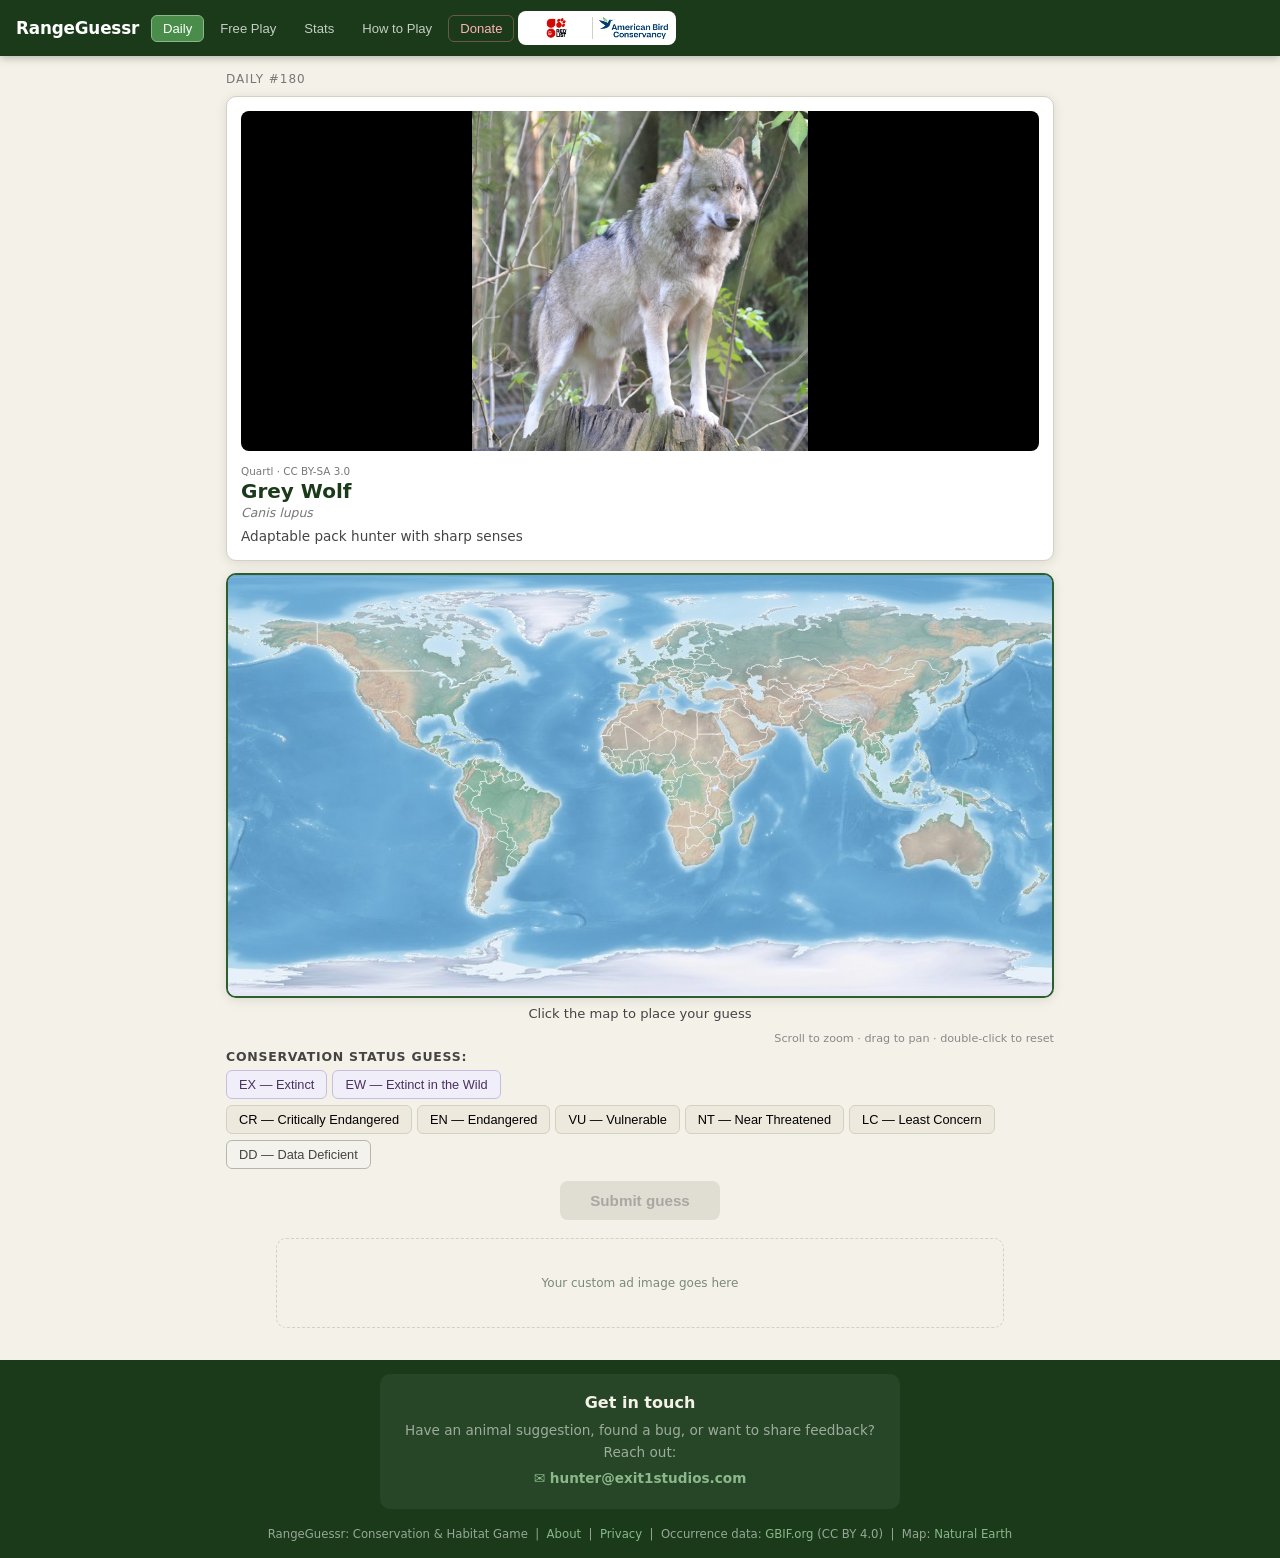
==== commit ba44a7c2: "Update index.html" ====
--- a/index.html
+++ b/index.html
@@ -54,22 +54,25 @@
     <button class="nav-btn"        id="btn-how">How to Play</button>
     <button class="nav-btn nav-btn--donate" id="btn-donate">Donate</button>
     <!-- ── Conservation partner logos (top row, right of Donate) ── -->
-    <a class="conservation-logo" href="https://www.iucnredlist.org/" target="_blank" rel="noopener" title="IUCN Red List"
-       style="display:inline-flex;align-items:center;justify-content:center;height:34px;min-width:84px;padding:3px 8px;border:1px dashed var(--border,#cdd6cd);border-radius:8px;text-decoration:none;">
-      <img src="img/partner-1.png" alt="IUCN Red List"
-           style="max-height:26px;max-width:104px;object-fit:contain;display:block;"
-           onload="this.nextElementSibling.style.display='none';"
-           onerror="this.style.display='none';"/>
-      <span style="font-size:10px;color:var(--muted,#7a8a7a);">IUCN Red List</span>
-    </a>
-    <a class="conservation-logo" href="https://abcbirds.org/" target="_blank" rel="noopener" title="American Bird Conservancy"
-       style="display:inline-flex;align-items:center;justify-content:center;height:34px;min-width:84px;padding:3px 8px;border:1px dashed var(--border,#cdd6cd);border-radius:8px;text-decoration:none;">
-      <img src="img/partner-2.png" alt="American Bird Conservancy"
-           style="max-height:26px;max-width:104px;object-fit:contain;display:block;"
-           onload="this.nextElementSibling.style.display='none';"
-           onerror="this.style.display='none';"/>
-      <span style="font-size:10px;color:var(--muted,#7a8a7a);">ABC Birds</span>
-    </a>
+    <div style="display:inline-flex;align-items:center;gap:6px;background:#fff;border-radius:8px;padding:4px 8px;">
+      <a class="conservation-logo" href="https://www.iucnredlist.org/" target="_blank" rel="noopener" title="IUCN Red List"
+         style="display:inline-flex;align-items:center;justify-content:center;height:26px;min-width:60px;text-decoration:none;">
+        <img src="img/IUCN_Red_List_Logo.png" alt="IUCN Red List"
+             style="max-height:22px;max-width:90px;object-fit:contain;display:block;"
+             onload="this.nextElementSibling.style.display='none';"
+             onerror="this.style.display='none';"/>
+        <span style="font-size:10px;color:#7a8a7a;">IUCN Red List</span>
+      </a>
+      <div style="width:1px;height:22px;background:#d4d0c4;flex-shrink:0;"></div>
+      <a class="conservation-logo" href="https://abcbirds.org/" target="_blank" rel="noopener" title="American Bird Conservancy"
+         style="display:inline-flex;align-items:center;justify-content:center;height:26px;min-width:60px;text-decoration:none;">
+        <img src="img/ABC_Logo.png" alt="American Bird Conservancy"
+             style="max-height:22px;max-width:90px;object-fit:contain;display:block;"
+             onload="this.nextElementSibling.style.display='none';"
+             onerror="this.style.display='none';"/>
+        <span style="font-size:10px;color:#7a8a7a;">ABC Birds</span>
+      </a>
+    </div>
   </nav>
   <div class="streak-badge" id="streak-display"></div>
 </header>
@@ -175,7 +178,7 @@
        Recommended image width ~728px (or any 6:1–8:1 banner). Falls back to a labeled box if missing. -->
   <a class="custom-ad" href="#" target="_blank" rel="noopener"
      style="display:flex;align-items:center;justify-content:center;min-height:90px;margin:18px auto 0;max-width:728px;border:1px dashed var(--border,#cdd6cd);border-radius:10px;text-decoration:none;overflow:hidden;">
-    <img src="img/custom-ad.png" alt="Sponsor"
+    <img src="img/EcosystemArchitect_NextFest_Ad.png" alt="Sponsor"
          style="max-width:100%;height:auto;display:block;"
          onload="this.nextElementSibling.style.display='none';"
          onerror="this.style.display='none';"/>
@@ -278,7 +281,7 @@
         <div class="donate-logos" style="display:flex;align-items:center;justify-content:center;gap:14px;flex-wrap:wrap;margin-bottom:14px;">
           <a class="conservation-logo" href="https://www.iucnredlist.org/" target="_blank" rel="noopener" title="IUCN Red List"
              style="display:flex;align-items:center;justify-content:center;height:48px;min-width:130px;padding:4px 10px;border:1px dashed var(--border,#cdd6cd);border-radius:10px;text-decoration:none;">
-            <img src="img/partner-1.png" alt="IUCN Red List"
+            <img src="img/IUCN_Red_List_Logo.png" alt="IUCN Red List"
                  style="max-height:36px;max-width:150px;object-fit:contain;display:block;"
                  onload="this.nextElementSibling.style.display='none';"
                  onerror="this.style.display='none';"/>
@@ -286,7 +289,7 @@
           </a>
           <a class="conservation-logo" href="https://abcbirds.org/" target="_blank" rel="noopener" title="American Bird Conservancy"
              style="display:flex;align-items:center;justify-content:center;height:48px;min-width:130px;padding:4px 10px;border:1px dashed var(--border,#cdd6cd);border-radius:10px;text-decoration:none;">
-            <img src="img/partner-2.png" alt="American Bird Conservancy"
+            <img src="img/ABC_Logo.png" alt="American Bird Conservancy"
                  style="max-height:36px;max-width:150px;object-fit:contain;display:block;"
                  onload="this.nextElementSibling.style.display='none';"
                  onerror="this.style.display='none';"/>
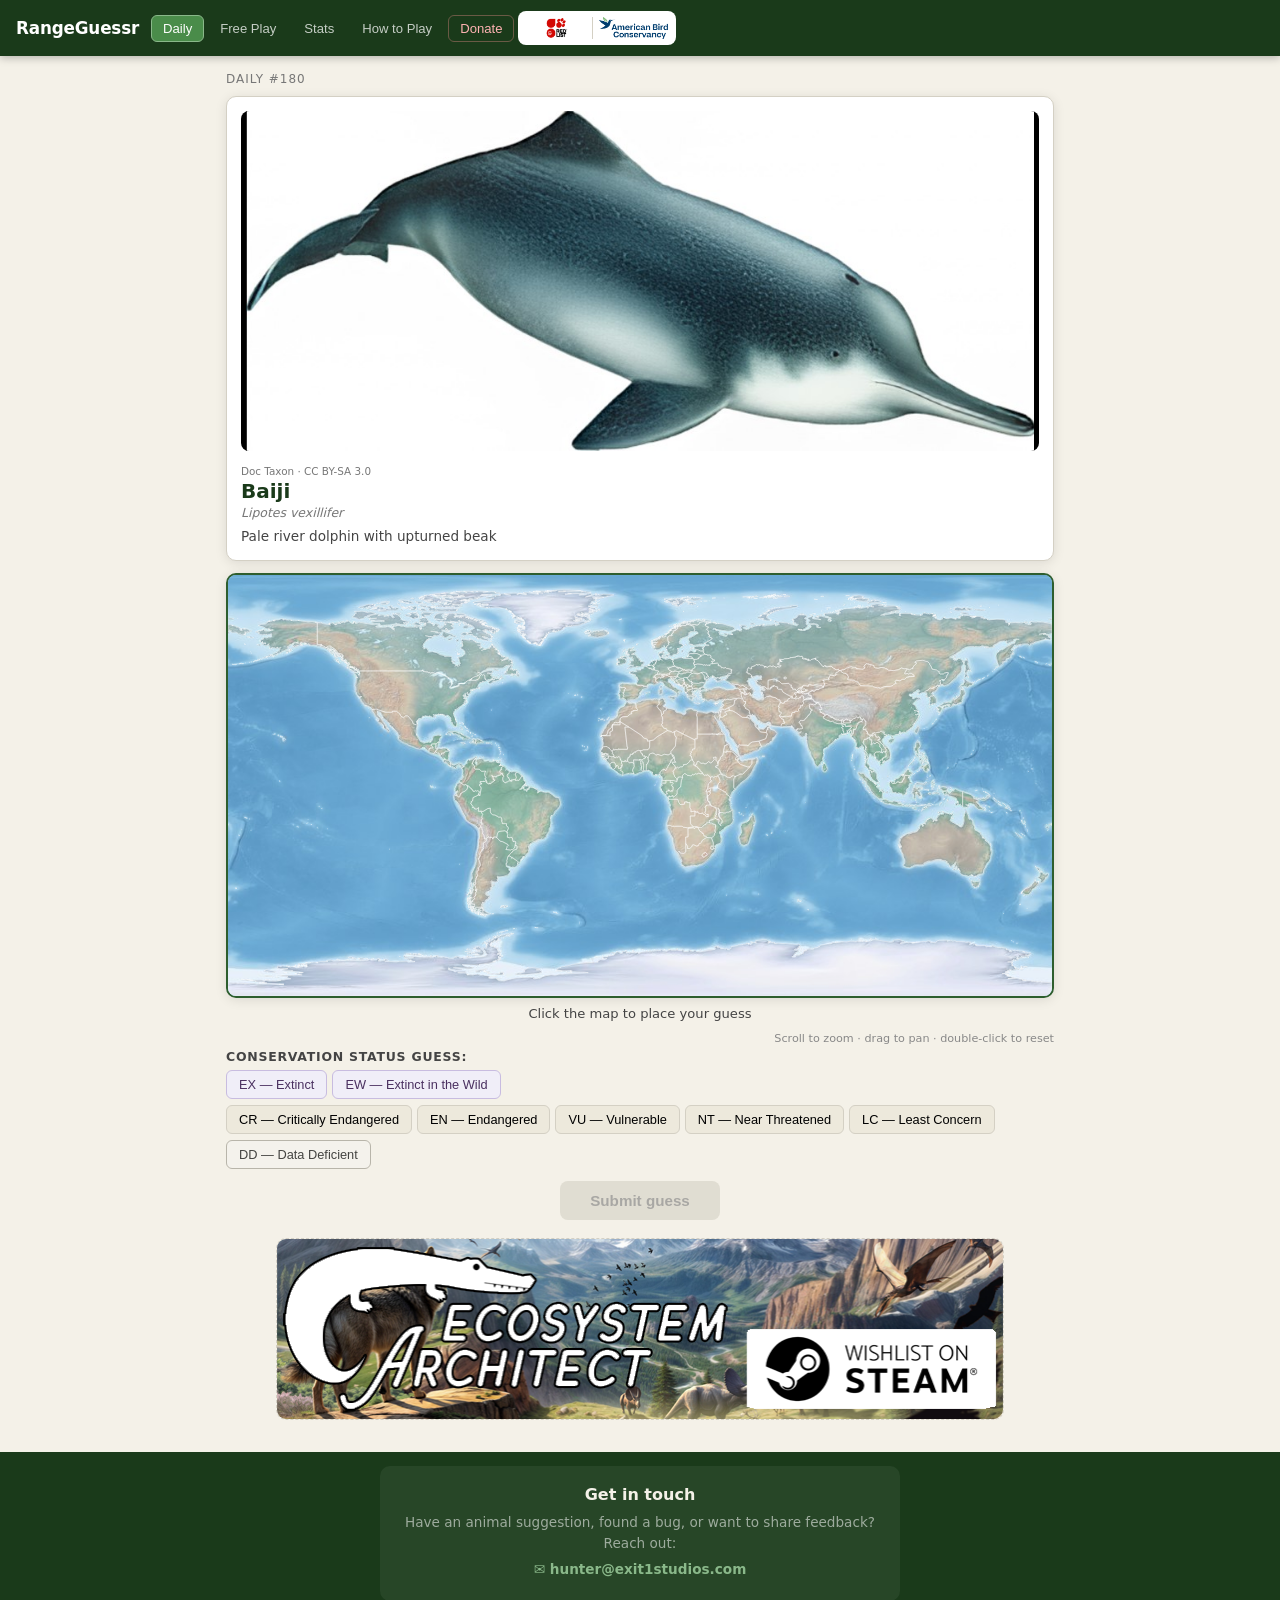
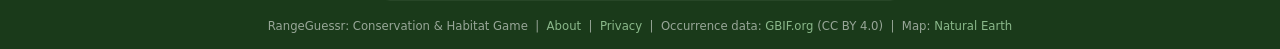
==== commit 1c5ba53e: "Update index.html" ====
--- a/index.html
+++ b/index.html
@@ -176,7 +176,7 @@
 
   <!-- Custom ad — replace src with your ad image and href with where it should link.
        Recommended image width ~728px (or any 6:1–8:1 banner). Falls back to a labeled box if missing. -->
-  <a class="custom-ad" href="#" target="_blank" rel="noopener"
+  <a class="custom-ad" href="https://store.steampowered.com/app/3542870/Ecosystem_Architect/" target="_blank" rel="noopener"
      style="display:flex;align-items:center;justify-content:center;min-height:90px;margin:18px auto 0;max-width:728px;border:1px dashed var(--border,#cdd6cd);border-radius:10px;text-decoration:none;overflow:hidden;">
     <img src="img/EcosystemArchitect_NextFest_Ad.png" alt="Sponsor"
          style="max-width:100%;height:auto;display:block;"
@@ -297,7 +297,7 @@
           </a>
         </div>
         <a class="donate-btn"
-           href="https://buy.stripe.com/6oU4gybtUd712Wp5gu8so00"
+           href="https://buy.stripe.com/14A4gyapQff98gJ8sG8so01"
            target="_blank"
            rel="noopener"
            id="donate-stripe-btn">
